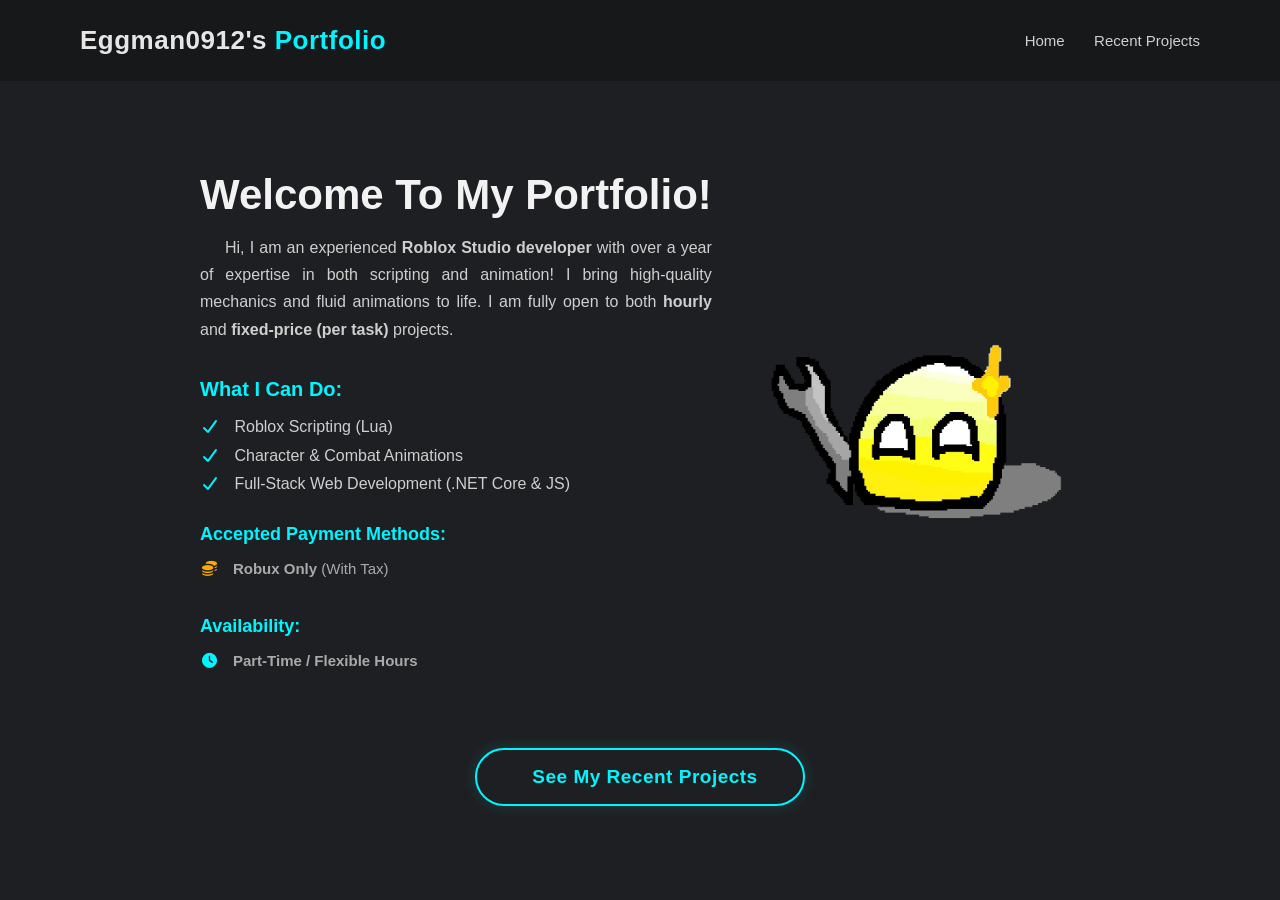
==== index.html @ f70671a0 "folderr" ====
<!doctype html>
<html lang="en">
  <head>
    <meta charset="UTF-8" />
    <meta name="viewport" content="width=device-width, initial-scale=1.0" />
    <title>Home | Eggman0912's Portfolio</title>
    <link rel="stylesheet" href="css/style.css" />
    <link rel="stylesheet" href="fontawesome/css/all.min.css" />
  </head>
  <body>
    <header class="ust-menu">
      <div class="logo-text">Eggman0912's <span>Portfolio</span></div>

      <nav class="menu-linkler" aria-label="Main Menu">
        <a href="index.html">Home</a>
        <a href="RecentProjects.html">Recent Projects</a>
      </nav>
    </header>

    <main class="sayfa">
      <!-- Üst Kısım: Yazılar ve Resim Yan Yana -->
      <div class="icerik">
        <article class="icerik-sol">
          <h1>Welcome To My Portfolio!</h1>

          <p>
            Hi, I am an experienced
            <strong>Roblox Studio developer</strong> with over a year of
            expertise in both scripting and animation! I bring high-quality
            mechanics and fluid animations to life. I am fully open to both
            <strong>hourly</strong> and
            <strong>fixed-price (per task)</strong> projects.
          </p>

          <div style="margin-bottom: 25px">
            <h3 style="color: #00f5ff; margin-bottom: 12px; font-size: 20px">
              What I Can Do:
            </h3>
            <ul
              style="
                list-style: none;
                color: #cfcfcf;
                line-height: 1.8;
                font-size: 16px;
              "
            >
              <li>
                <i
                  class="fas fa-check"
                  style="color: #00f5ff; margin-right: 10px"
                ></i>
                Roblox Scripting (Lua)
              </li>
              <li>
                <i
                  class="fas fa-check"
                  style="color: #00f5ff; margin-right: 10px"
                ></i>
                Character & Combat Animations
              </li>
              <li>
                <i
                  class="fas fa-check"
                  style="color: #00f5ff; margin-right: 10px"
                ></i>
                Full-Stack Web Development (.NET Core & JS)
              </li>
            </ul>
          </div>

          <div style="margin-bottom: 35px">
            <h3 style="color: #00f5ff; margin-bottom: 12px; font-size: 18px">
              Accepted Payment Methods:
            </h3>
            <ul
              style="
                list-style: none;
                color: #aaa;
                line-height: 1.6;
                font-size: 15px;
              "
            >
              <li>
                <i
                  class="fas fa-coins"
                  style="color: #ffaa00; margin-right: 10px"
                ></i>
                <strong>Robux Only</strong> (With Tax)
              </li>
            </ul>
          </div>

          <div style="margin-bottom: 15px">
            <h3 style="color: #00f5ff; margin-bottom: 12px; font-size: 18px">
              Availability:
            </h3>
            <ul
              style="
                list-style: none;
                color: #aaa;
                line-height: 1.6;
                font-size: 15px;
              "
            >
              <li>
                <i
                  class="fas fa-clock"
                  style="color: #00f5ff; margin-right: 10px"
                ></i>
                <strong>Part-Time / Flexible Hours</strong>
              </li>
            </ul>
          </div>
        </article>

        <aside class="icerik-sag">
          <figure>
            <img src="assets/eggman.png" alt="Eggman Showcase Image" />
          </figure>
        </aside>
      </div>

      <!-- Alt Kısım: Resmin ve Yazıların Tam Altındaki Büyük Buton -->
      <nav class="alt-buyuk-buton-alanı" aria-label="Quick Access">
        <a href="RecentProjects.html" class="cta-buton">
          <i style="margin-right: 10px"></i> See My Recent Projects
        </a>
      </nav>
    </main>
  </body>
</html>
---- css/style.css ----
@keyframes glowPulse {
  0% {
    text-shadow:
      0 0 5px rgba(0, 245, 255, 0.2),
      0 0 10px rgba(0, 245, 255, 0.2);
  }
  50% {
    text-shadow:
      0 0 10px rgba(0, 245, 255, 0.6),
      0 0 25px rgba(0, 245, 255, 0.6),
      0 0 40px rgba(0, 245, 255, 0.4);
  }
  100% {
    text-shadow:
      0 0 5px rgba(0, 245, 255, 0.2),
      0 0 10px rgba(0, 245, 255, 0.2);
  }
}

.icerik-sol {
  flex: 1;
}

.icerik-sag {
  flex: 1;
  display: flex;
  justify-content: end;
}

.icerik-sag img {
  width: 100%;
  max-width: 420px;
  border-radius: 20px;
  margin-left: auto;
  background-color: #1e1f22;
}

* {
  margin: 0;
  padding: 0;
  box-sizing: border-box;
  font-family: "Segoe UI", Tahoma, sans-serif;
}

body {
  background: #1e1f22;
  color: #e6e6e6;
}

.ust-menu {
  display: flex;
  justify-content: space-between;
  align-items: center;
  padding: 25px 80px;
  background: #17181a;
}

.logo-text {
  font-size: 26px;
  font-weight: 600;
  color: #e6e6e6;
  letter-spacing: 0.5px;
}

.logo-text span {
  color: #00f5ff;
  position: relative;
  animation: glowPulse 1s ease-in-out infinite;
}

.menu-linkler a {
  color: #d0d0d0;
  text-decoration: none;
  margin-left: 25px;
  font-size: 15px;
  position: relative;
  padding-bottom: 5px;
  transition: color 0.3s;
}

.menu-linkler a:hover {
  color: #00f5ff;
}

.menu-linkler a:hover::after {
  width: 100%;
}

.menu-linkler a::after {
  content: "";
  position: absolute;
  left: 0;
  bottom: 0;
  width: 0%;
  height: 2px;
  background-color: #00f5ff;
  transition: width 0.3s ease;
}

.sayfa {
  min-height: calc(100vh - 200px);
  display: flex;
  flex-direction: column; /* İçerik ve Buton alt alta gelsin diye düzenlendi */
  justify-content: center;
  align-items: center;
  padding: 40px 200px;
  background: #1e1f22;
}

.icerik {
  margin-top: 50px;
  width: 100%;
  max-width: none;
  display: flex;
  align-items: center;
  gap: 50px;
}

.icerik h1 {
  color: #f2f2f2;
  font-size: 42px;
  margin-bottom: 15px;
  white-space: nowrap;
}

.sosyal-ikonlar {
  display: flex;
  gap: 14px;
  margin-bottom: 5px;
}

.sosyal-ikonlar a {
  width: 42px;
  height: 42px;
  background-color: #17181a;
  display: flex;
  align-items: center;
  justify-content: center;
  border-radius: 10px;
  color: #00f5ff;
  font-size: 18px;
  border: 1px solid #00f5ff;
  text-decoration: none;
  position: relative;
  z-index: 1;
  margin: 0px 8px 0px 8px;
  transition:
    transform 0.25s ease,
    background 0.3s,
    color 0.3s;
}

.sosyal-ikonlar a::before {
  content: "";
  position: absolute;
  inset: -6px;
  background: rgba(0, 245, 255, 0.35);
  border-radius: 12px;
  filter: blur(12px);
  opacity: 0;
  z-index: -1;
  transition: opacity 0.25s ease;
}

.sosyal-ikonlar a:hover {
  transform: translateY(-6px);
  box-shadow: 0 8px 25px rgba(0, 245, 255, 0.45);
  background-color: #00f5ff;
  color: #000;
}

.sosyal-ikonlar a:hover::before {
  opacity: 1;
}

.menu-butonlar {
  display: flex;
  justify-content: center;
  gap: 15px;
}

.menu-butonlar a {
  text-decoration: none;
  color: #00f5ff;
  border: 1px solid #00f5ff;
  padding: 11px 26px;
  border-radius: 30px;
  font-size: 15px;
  transition:
    background 0.3s,
    color 0.3s,
    box-shadow 0.3s ease;
}

.icerik p {
  line-height: 1.7;
  color: #cfcfcf;
  margin-bottom: 35px;
  text-align: justify;
  text-indent: 25px;
}

.menu-butonlar a:hover {
  background: #00f5ff;
  color: #000;
  box-shadow:
    0 0 10px rgba(0, 245, 255, 0.6),
    0 0 25px rgba(0, 245, 255, 0.4);
}

.hizmetler {
  min-height: 100vh;
  padding: 80px 120px;
  background: #0f1012;
  color: #fff;
}

.hizmetler h1 {
  text-align: center;
  font-size: 42px;
  margin-bottom: 60px;
}

.hizmet-grid {
  display: grid;
  grid-template-columns: repeat(2, 1fr);
  gap: 35px;
}

.hizmet-kart {
  background: #00f5ff;
  color: #000;
  padding: 35px;
  border-radius: 22px;
  min-height: 230px;
  display: flex;
  flex-direction: column;
  justify-content: center;
  transition:
    transform 0.3s ease,
    background 0.3s ease,
    box-shadow 0.3s ease;
}

.hizmet-kart h2 {
  font-size: 22px;
  margin-bottom: 15px;
}

.hizmet-kart p {
  text-align: justify;
  font-size: 14px;
  line-height: 1.6;
}

.hizmet-kart:hover {
  background: #ffffff;
  transform: scale(1.05);
  box-shadow: 0 15px 40px rgba(0, 245, 255, 0.35);
}

.education {
  width: 100%;
  padding: 80px 0;
}

.education h1 {
  text-align: center;
  margin-bottom: 60px;
  font-size: 42px;
}

.timeline {
  position: relative;
  width: 80%;
  margin: auto;
}

.timeline::before {
  content: "";
  position: absolute;
  left: 50%;
  top: 0;
  width: 4px;
  height: 100%;
  background: #00ffe1;
  transform: translateX(-50%);
}

.timeline-item {
  position: relative;
  width: 50%;
  padding: 30px 40px;
  box-sizing: border-box;
}

.timeline-item::before {
  content: "";
  position: absolute;
  top: 40px;
  width: 14px;
  height: 14px;
  background: #00ffe1;
  border-radius: 50%;
  z-index: 2;
}

.timeline-item.left {
  left: 0;
  text-align: right;
}

.timeline-item.left::before {
  right: -7px;
}

.timeline-item.right {
  left: 50%;
}

.timeline-item.right::before {
  left: -7px;
}

.year {
  display: block;
  margin-bottom: 10px;
  color: #00ffe1;
  font-weight: bold;
}

.card {
  background: #111;
  border: 2px solid #00ffe1;
  border-radius: 16px;
  padding: 20px;
  box-shadow: 0 0 15px rgba(0, 255, 225, 0.3);
}

.card h3 {
  margin-bottom: 10px;
}

.card p {
  text-align: justify;
  color: #aaa;
}

.sayfa .contact {
  width: 100%;
}

.sayfa:has(.contact) {
  justify-content: center;
  padding: 0;
}

.sayfa:has(.contact) .icerik {
  flex-direction: column;
  width: 100%;
  align-items: center;
}

.contact-form {
  width: 100%;
  max-width: 1200px;
  display: grid;
  grid-template-columns: 1fr 1fr;
  gap: 30px;
  max-width: 1100px;
  margin: auto;
}

.contact h1 {
  text-align: center;
  font-size: 48px;
  margin-bottom: 60px;
}

.form-left,
.form-right {
  display: flex;
  flex-direction: column;
  gap: 20px;
}

.contact-form input,
.contact-form textarea {
  width: 100%;
  padding: 15px 18px;
  background: #111;
  border: 2px solid #00f5e1;
  border-radius: 12px;
  color: #fff;
  font-size: 16px;
  outline: none;
  transition: 0.3s;
}

.contact-form textarea {
  resize: none;
  height: 100%;
  min-height: 220px;
}

.contact-form input:focus,
.contact-form textarea:focus {
  background: #0f0f0f;
  box-shadow: 0 0 15px rgba(0, 245, 225, 0.5);
  transform: scale(1.02);
}

.form-submit {
  grid-column: 1 / -1;
  display: flex;
  justify-content: center;
  margin-top: 20px;
}

.form-submit button {
  padding: 15px 60px;
  font-size: 18px;
  border-radius: 50px;
  border: none;
  cursor: pointer;
  background: #00f5e1;
  color: #000;
  font-weight: bold;
  transition: 0.3s;
}

.form-submit button:hover {
  transform: scale(1.08);
  box-shadow: 0 0 25px rgba(0, 245, 225, 0.8);
}

.cv-header {
  display: flex;
  flex-direction: column;
  align-items: center;
  gap: 20px;
  padding: 40px 20px;
  background-color: #17181a;
  border-radius: 20px;
  margin-bottom: 50px;
  height: 600px;
  width: 300px;
  margin-left: 15px;
}

.cv-header .profil-foto img {
  width: 150px;
  height: 150px;
  border-radius: 50%;
  border: 3px solid #00f5ff;
  object-fit: cover;
  box-shadow: 0 0 20px rgba(0, 245, 255, 0.5);
}

.cv-header .kisisel-bilgiler h3 {
  font-size: 22px;
  color: #00f5ff;
  margin-bottom: 15px;
  text-align: center;
}

.cv-header .kisisel-bilgiler ul {
  list-style: none;
  text-align: center;
  padding-top: 30px;
}

.cv-header .kisisel-bilgiler ul li {
  margin-bottom: 8px;
  font-size: 16px;
  color: #ccc;
  padding-top: 20px;
}

.cv-bolum ul {
  margin: 20px;
}

.cv-bolum ul li {
  margin: 10px;
}

.cv-icerik {
  display: flex;
  flex-direction: column;
  gap: 40px;
  max-width: 900px;
  margin: 0 auto;
  padding: 0 20px;
}

.cv-bolum {
  padding: 15px 20px;
  background-color: #1e1f22;
  border-radius: 15px;
}

/* ==========================================================================
   YENİ EKLENEN: PROJE VİDEOLARI VE DÜZEN KURALI
   ========================================================================== */
.projects-container {
  display: flex;
  flex-direction: column;
  gap: 45px; /* Videoların alt alta birbiriyle olan mesafesi */
  margin-top: 25px;
}

.project-item {
  display: flex;
  flex-direction: column;
  align-items: center; /* Başlığı ve videoyu yatayda tam ortalar */
  text-align: center;
  width: 100%;
}

.project-item h3 {
  margin-bottom: 18px !important; /* Başlık ile video arasındaki boşluk */
  font-size: 20px;
  color: #ffffff;
  font-weight: 500;
}

.project-item video {
  max-width: 680px; /* Videonun ekrandaki maksimum ideal genişliği */
  width: 100%; /* Küçük ekranlara (mobil) tam uyum sağlaması için */
  border-radius: 12px; /* Köşeleri yumuşatma derecesi */
  box-shadow: 0 8px 30px rgba(0, 0, 0, 0.5); /* Arka plana şık bir karanlık gölge */
  border: 1px solid rgba(0, 245, 255, 0.15); /* Temana uysun diye çok hafif neon sınır hattı */
}
/* ========================================================================== */

.cv-icerik h1 {
  font-size: 36px;
  text-align: center;
  margin-bottom: 15px;
}

.cv-icerik h2 {
  font-size: 24px;
  margin-top: 25px;
  margin-bottom: 10px;
  border-bottom: 1px solid #00f5ff;
  padding-bottom: 5px;
}

.cv-icerik ul {
  list-style: disc;
  margin-left: 30px;
  color: #ccc;
}

/* ==========================================================================
   DİKKAT ÇEKİCİ YENİ BUTON ALANI VE HOVER EFEKTLERİ
   ========================================================================== */
.alt-buyuk-buton-alanı {
  display: flex;
  justify-content: center;
  width: 100%;
  margin-top: 60px; /* Üstteki içeriklerden (resim ve text) olan mesafe */
  margin-bottom: 20px;
}

.cta-buton {
  text-decoration: none;
  color: #00f5ff;
  border: 2px solid #00f5ff;
  padding: 16px 45px; /* Buton iç boşluğu büyütüldü */
  border-radius: 50px; /* Oval modern yapı */
  font-size: 19px; /* Dikkat çekici yazı boyutu */
  font-weight: 600; /* Kalın font */
  letter-spacing: 0.5px;
  background: transparent;
  transition: all 0.4s ease;
  box-shadow: 0 0 15px rgba(0, 245, 255, 0.15);
}

.cta-buton:hover {
  background: #00f5ff;
  color: #000000; /* Arka plan parladığında yazı siyah ve net okunur */
  transform: scale(1.06); /* Hafif öne doğru büyüme efekti */
  box-shadow:
    0 0 15px rgba(0, 245, 255, 0.6),
    0 0 35px rgba(0, 245, 255, 0.4),
    0 0 50px rgba(0, 245, 255, 0.2); /* Katmanlı parıltı */
}
/* ========================================================================== */

@media (max-width: 900px) {
  .cv-header {
    padding: 30px 15px;
  }
  .cv-icerik {
    padding: 0 10px;
  }
  .cv-icerik h1 {
    font-size: 30px;
  }
  .cv-icerik h2 {
    font-size: 20px;
  }
  .project-item video {
    max-width: 100%;
  }
  .sayfa {
    padding: 20px 40px;
  }
  .icerik {
    flex-direction: column;
    gap: 30px;
  }
}
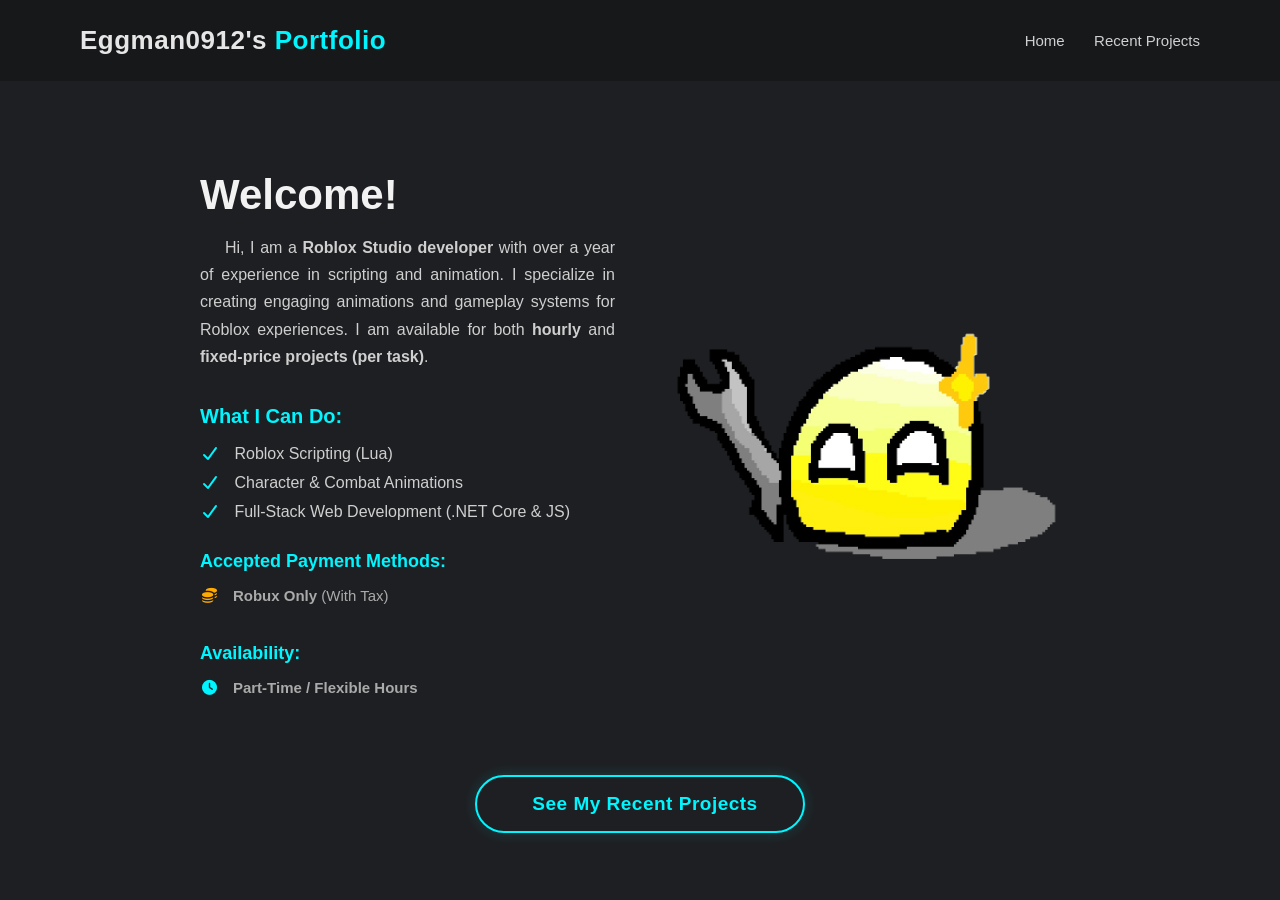
==== commit 80d97b93: "Update index.html" ====
--- a/index.html
+++ b/index.html
@@ -21,16 +21,15 @@
       <!-- Üst Kısım: Yazılar ve Resim Yan Yana -->
       <div class="icerik">
         <article class="icerik-sol">
-          <h1>Welcome To My Portfolio!</h1>
+          <h1>Welcome!</h1>
 
           <p>
-            Hi, I am an experienced
-            <strong>Roblox Studio developer</strong> with over a year of
-            expertise in both scripting and animation! I bring high-quality
-            mechanics and fluid animations to life. I am fully open to both
-            <strong>hourly</strong> and
-            <strong>fixed-price (per task)</strong> projects.
-          </p>
+  Hi, I am a <strong>Roblox Studio developer</strong> with over a year of
+  experience in scripting and animation. I specialize in creating engaging
+  animations and gameplay systems for Roblox experiences. I am available for
+  both <strong>hourly</strong> and
+  <strong>fixed-price projects (per task)</strong>.
+</p>
 
           <div style="margin-bottom: 25px">
             <h3 style="color: #00f5ff; margin-bottom: 12px; font-size: 20px">
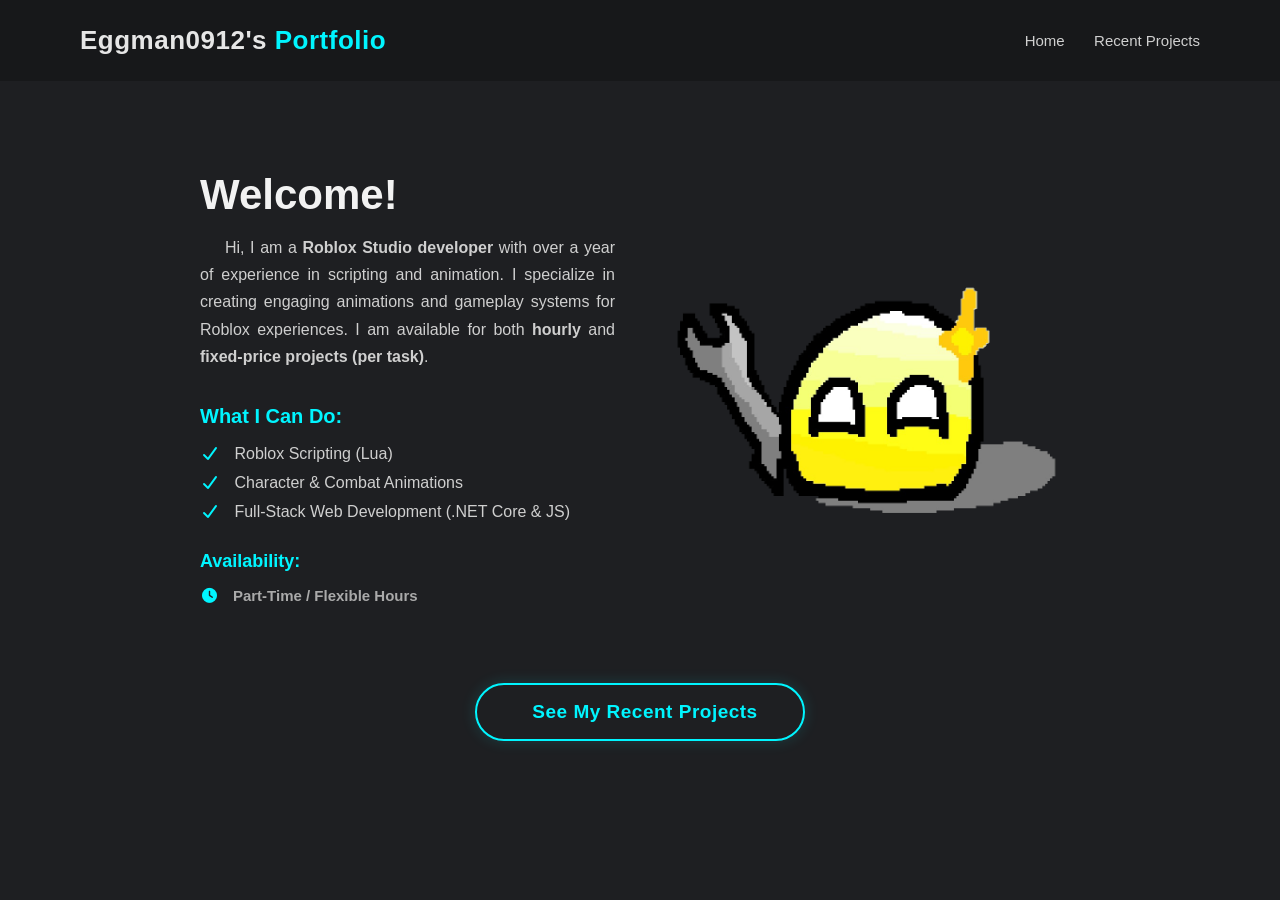
==== commit 190beb0c: "Remove accepted payment methods section Removed the section detailing accepted payment methods." ====
--- a/index.html
+++ b/index.html
@@ -67,27 +67,7 @@
             </ul>
           </div>
 
-          <div style="margin-bottom: 35px">
-            <h3 style="color: #00f5ff; margin-bottom: 12px; font-size: 18px">
-              Accepted Payment Methods:
-            </h3>
-            <ul
-              style="
-                list-style: none;
-                color: #aaa;
-                line-height: 1.6;
-                font-size: 15px;
-              "
-            >
-              <li>
-                <i
-                  class="fas fa-coins"
-                  style="color: #ffaa00; margin-right: 10px"
-                ></i>
-                <strong>Robux Only</strong> (With Tax)
-              </li>
-            </ul>
-          </div>
+          
 
           <div style="margin-bottom: 15px">
             <h3 style="color: #00f5ff; margin-bottom: 12px; font-size: 18px">
